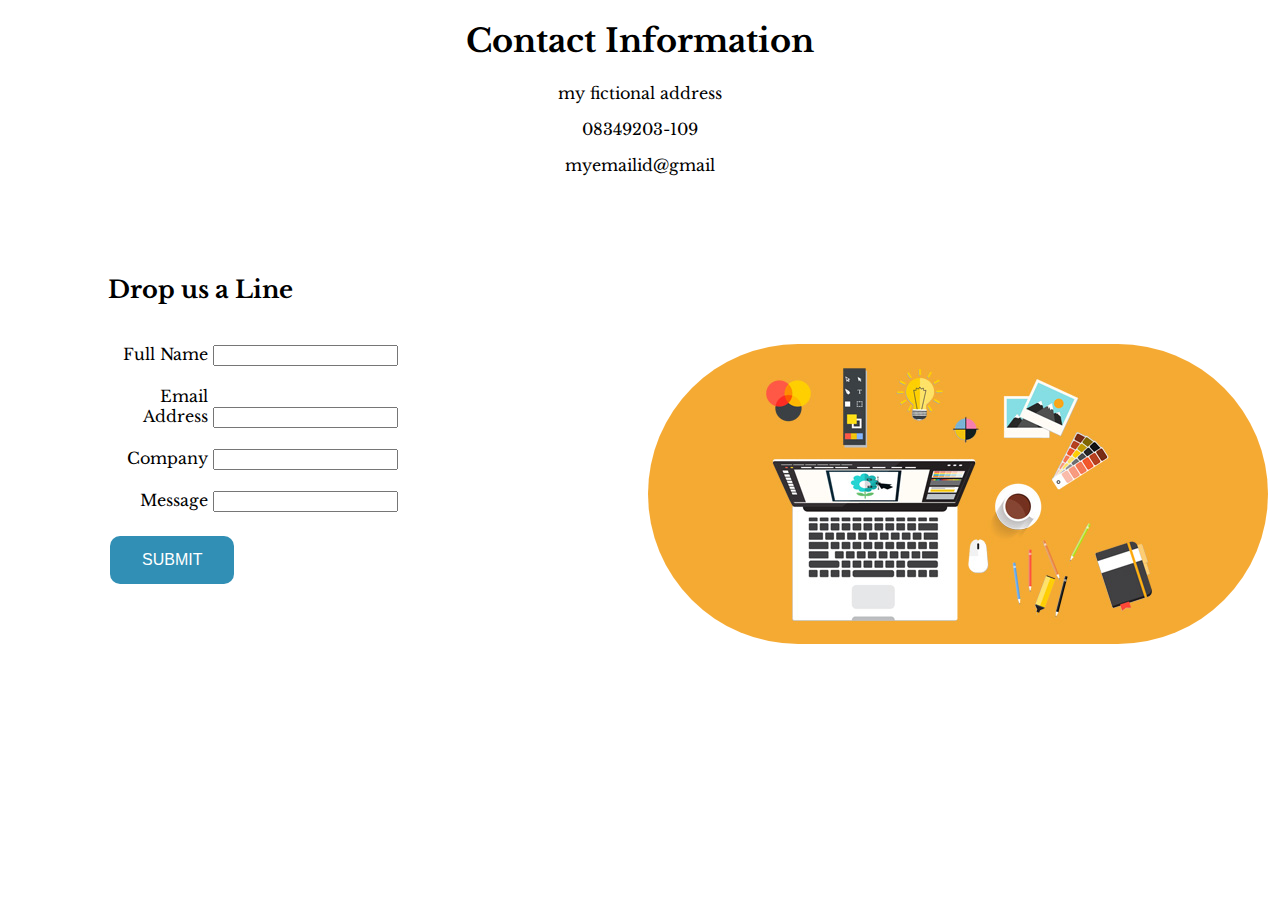
==== contactlink.html @ 2215825b "Initial commit" ====
<!DOCTYPE html>

<head>
    <meta charset="utf-8">
    <title>My CV Contact</title>
    <link rel="stylesheet" href="css/styles.css">
    <link rel="icon" href="C:/Users/Prityusha/Desktop/ppp/TinDog Start Here/TinDog Start Here/favicon_io/favicon-32x32.png">
    <link href="https://fonts.googleapis.com/css2?family=Montserrat:wght@900&family=Ubuntu&display=swap" rel="stylesheet">
    <link href="https://fonts.googleapis.com/css2?family=Libre+Baskerville:wght@700&display=swap" rel="stylesheet">

</head>

<body>
    <div class="con-page">
        <div class="contactpageinfo">
            <h1>Contact Information</h1>
            <p>my fictional address</p>
            <p>08349203-109</p>
            <p>myemailid@gmail</p>
        </div>

        <h2 class="h2dropusaline">Drop us a Line</h2>

        <div class="Formincontact">
            <form action="" method="get">
                <label for="name">Full Name</label>
                <input type="text" name="name" id="name" required>
                <br>
                <br>
                <label for="email">Email Address</label>
                <input type="email" name="email" id="email" required>
                <br>
                <br>
                <label for="company">Company</label>
                <input type="text" name="company" id="company">
                <br>
                <br>
                <label for="message">Message</label>
                <input type="text" name="message" id="message" required>
                <br>
                <br>
                <input type="submit" value="SUBMIT" class="submit">
            </form>
        </div>
        <img class="contactformimage1" src="contactform.png" alt="Contact form">

        <div class="contactdiv1"></div>
    </div>
</body>

</html>
---- css/styles.css ----
/* TITLE */

#title {
    background-color: #84a9ac;
}

body {
    /*font-family: 'Montserrat-Regular', sans-serif;*/
    font-family: 'Libre Baskerville', serif;
}

#title h1 {
    /*font-family: 'Montserrat', sans-serif;*/
    font-family: 'Libre Baskerville', serif;
    font-size: 3rem;
    line-height: 1.5;
}

#title .container-fluid {
    padding: 3% 15%;
}

#title img {
    transform: rotate(10deg);
    border-radius: 1%;
    width: 90%;
}

#title .row {
    margin-top: 4.5rem;
}

#title .row h1 {
    color: white;
}

.navbar-brand {
    font-family: 'Ubuntu';
    font-size: 2.5rem;
    font-weight: bold;
}

.nav-item {
    padding: 0 7px;
}

.nav-item {
    font-family: 'Montserrat-Light', sans-serif;
    font-size: 1rem;
}

.navbar {
    padding: 18px 0px;
}

.title-button {
    margin: 3.5rem 0 0 0;
}


/* FEATURE */

#feature {
    background-color: white;
    position: relative;
}

.feat {
    text-align: center;
    padding: 0px 0px 30px 0px;
}

#features .container-fluid {
    padding: 3% 15%;
    margin: 5% 0;
}


/* #features {
    margin: 40px 0 40px 0;
}
 */

.fa-check-circle {
    color: #ef8172;
}

.fa-check-circle:hover {
    color: darkslategrey;
}

.fa-bullseye {
    color: #ef8172;
}

.fa-bullseye:hover {
    color: darkslategrey;
}

.fa-heart {
    color: #ef8172;
}

.fa-heart:hover {
    color: darkslategrey;
}


/* testimonials */

#testimonials {
    text-align: center;
    background-color: #ef8172;
}

.test-seperate {
    padding: 3% 15%;
}

.test-h2 {
    /*font-family: 'Montserrat', sans-serif;*/
    font-family: 'Libre Baskerville', serif;
    font-size: 3rem;
    line-height: 3.5rem;
    color: white;
}

#testimonials img {
    width: 10%;
    border-radius: 100%;
    margin: 50px;
}


/* press */

#press {
    background-color: #ef8172;
    text-align: center;
    padding: 10px 0px 40px;
}

.press-img {
    width: 15%;
}

#cta {
    margin-top: 40px;
}


/*Pricing*/

#pricing .card_image {
    width: 100%;
    height: 60;
}

#pricing .project-title {
    text-align: center;
}

#pricing {
    margin-top: 80px;
    margin-bottom: 40px;
}

#cta {
    text-align: center;
}

#footer {
    text-align: center;
}

#foot {
    padding: 60px 0 60px;
    background-color: #84a9ac;
}


/*contact*/

#con-page {
    background-color: #84a9ac;
}

a.contactlink:link,
a.contactlink:visited {
    border-radius: 10px;
    background-color: #006a71;
    color: white;
    padding: 15px 25px;
    text-decoration: none;
    text-align: center;
    display: inline-block;
}

a.contactlink:hover,
a.contactlink:active {
    background-color: #d3de32;
}

.contactpageinfo {
    text-align: center;
}

.Formincontact {
    float: left;
    margin-left: 100px;
}

.Formincontact .submit {
    border-radius: 10px;
    background-color: #318fb5;
    color: white;
    border: none;
    padding: 15px 32px;
    font-size: 16px;
    margin: 4px 2px;
    cursor: pointer;
    text-align: center;
    display: inline-block;
}

.Formincontact .submit:hover {
    background-color: #005086;
}

label {
    display: inline-block;
    width: 100px;
    text-align: right;
}

.contactformimage1 {
    margin-left: 250px;
    float: left;
}

.h2dropusaline {
    margin-left: 100px;
    margin-top: 100px;
    margin-bottom: 40px;
}

.contactdiv1 {
    clear: both;
}
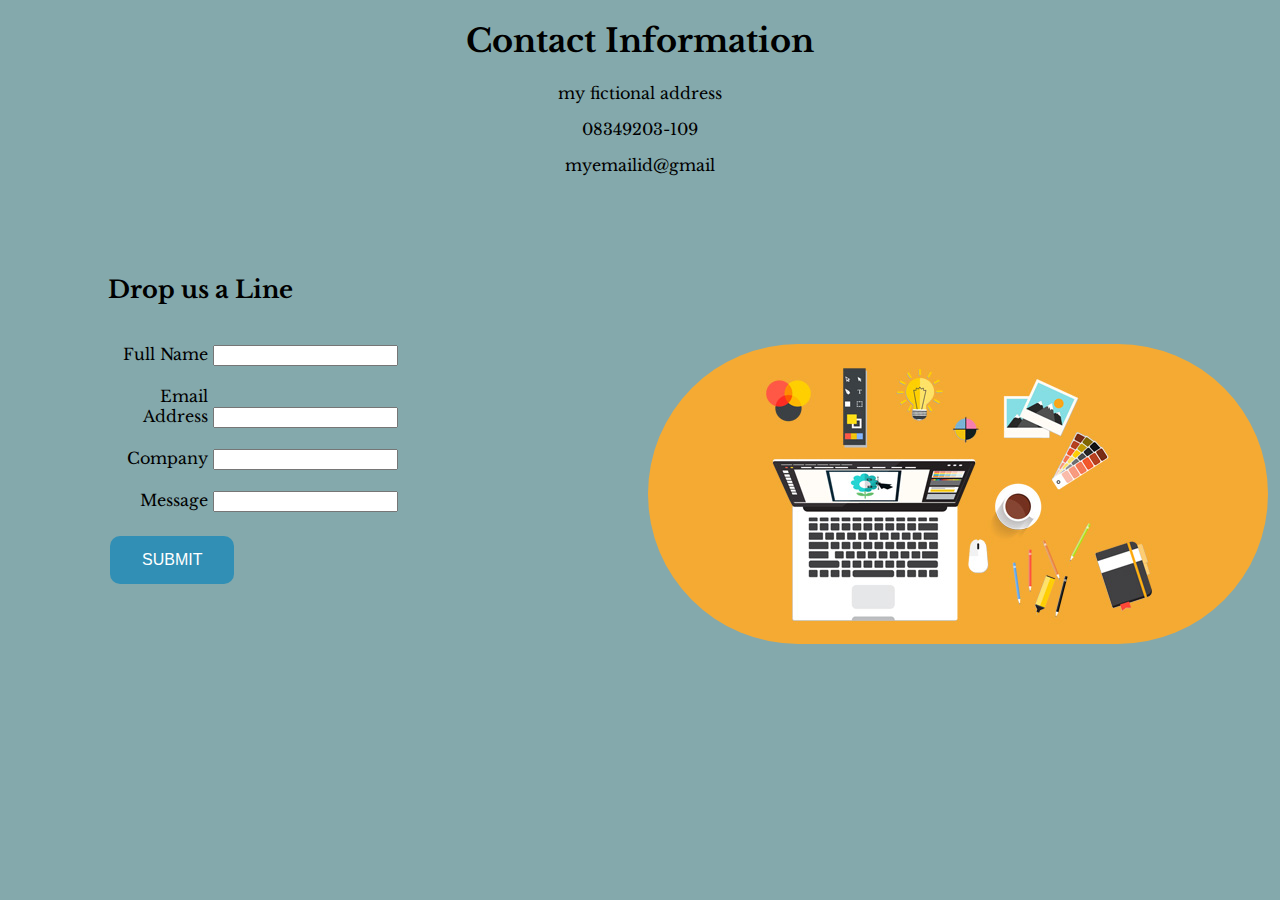
==== commit 0c0cbb26: "contact page background change" ====
--- a/contactlink.html
+++ b/contactlink.html
@@ -10,42 +10,41 @@
 
 </head>
 
-<body>
-    <div class="con-page">
-        <div class="contactpageinfo">
-            <h1>Contact Information</h1>
-            <p>my fictional address</p>
-            <p>08349203-109</p>
-            <p>myemailid@gmail</p>
-        </div>
+<body style="background-color: #84a9ac;">
 
-        <h2 class="h2dropusaline">Drop us a Line</h2>
+    <div class="contactpageinfo">
+        <h1>Contact Information</h1>
+        <p>my fictional address</p>
+        <p>08349203-109</p>
+        <p>myemailid@gmail</p>
+    </div>
 
-        <div class="Formincontact">
-            <form action="" method="get">
-                <label for="name">Full Name</label>
-                <input type="text" name="name" id="name" required>
-                <br>
-                <br>
-                <label for="email">Email Address</label>
-                <input type="email" name="email" id="email" required>
-                <br>
-                <br>
-                <label for="company">Company</label>
-                <input type="text" name="company" id="company">
-                <br>
-                <br>
-                <label for="message">Message</label>
-                <input type="text" name="message" id="message" required>
-                <br>
-                <br>
-                <input type="submit" value="SUBMIT" class="submit">
-            </form>
-        </div>
-        <img class="contactformimage1" src="contactform.png" alt="Contact form">
+    <h2 class="h2dropusaline">Drop us a Line</h2>
 
-        <div class="contactdiv1"></div>
+    <div class="Formincontact">
+        <form action="" method="get">
+            <label for="name">Full Name</label>
+            <input type="text" name="name" id="name" required>
+            <br>
+            <br>
+            <label for="email">Email Address</label>
+            <input type="email" name="email" id="email" required>
+            <br>
+            <br>
+            <label for="company">Company</label>
+            <input type="text" name="company" id="company">
+            <br>
+            <br>
+            <label for="message">Message</label>
+            <input type="text" name="message" id="message" required>
+            <br>
+            <br>
+            <input type="submit" value="SUBMIT" class="submit">
+        </form>
     </div>
+    <img class="contactformimage1" src="contactform.png" alt="Contact form">
+
+    <div class="contactdiv1"></div>
 </body>
 
 </html>--- a/css/styles.css
+++ b/css/styles.css
@@ -181,10 +181,6 @@
 
 /*contact*/
 
-#con-page {
-    background-color: #84a9ac;
-}
-
 a.contactlink:link,
 a.contactlink:visited {
     border-radius: 10px;
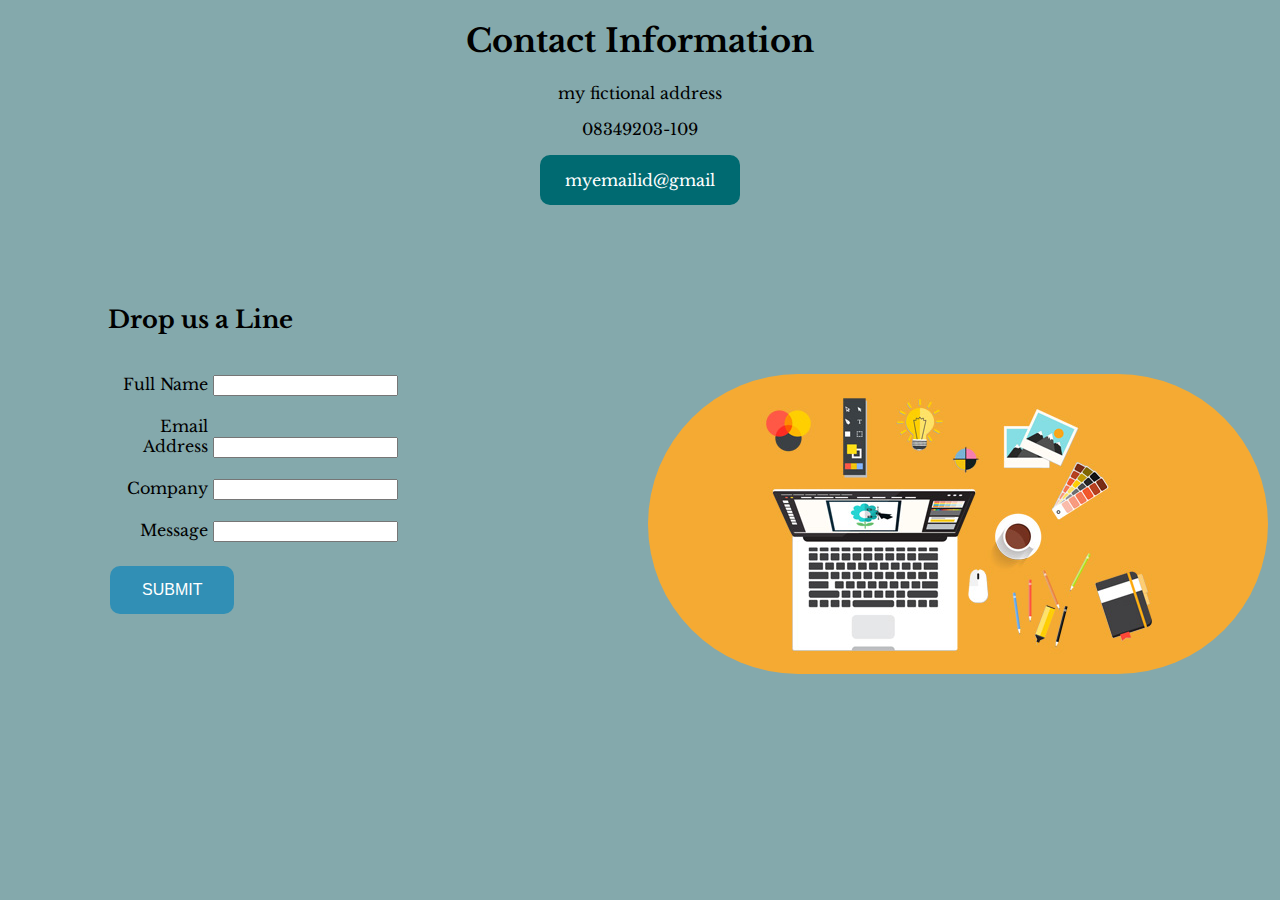
==== commit bbf7ef2c: "changed mail-id" ====
--- a/contactlink.html
+++ b/contactlink.html
@@ -16,7 +16,7 @@
         <h1>Contact Information</h1>
         <p>my fictional address</p>
         <p>08349203-109</p>
-        <p>myemailid@gmail</p>
+        <a class="contactlink" href="mailto: abc@example.com">myemailid@gmail</a>
     </div>
 
     <h2 class="h2dropusaline">Drop us a Line</h2>
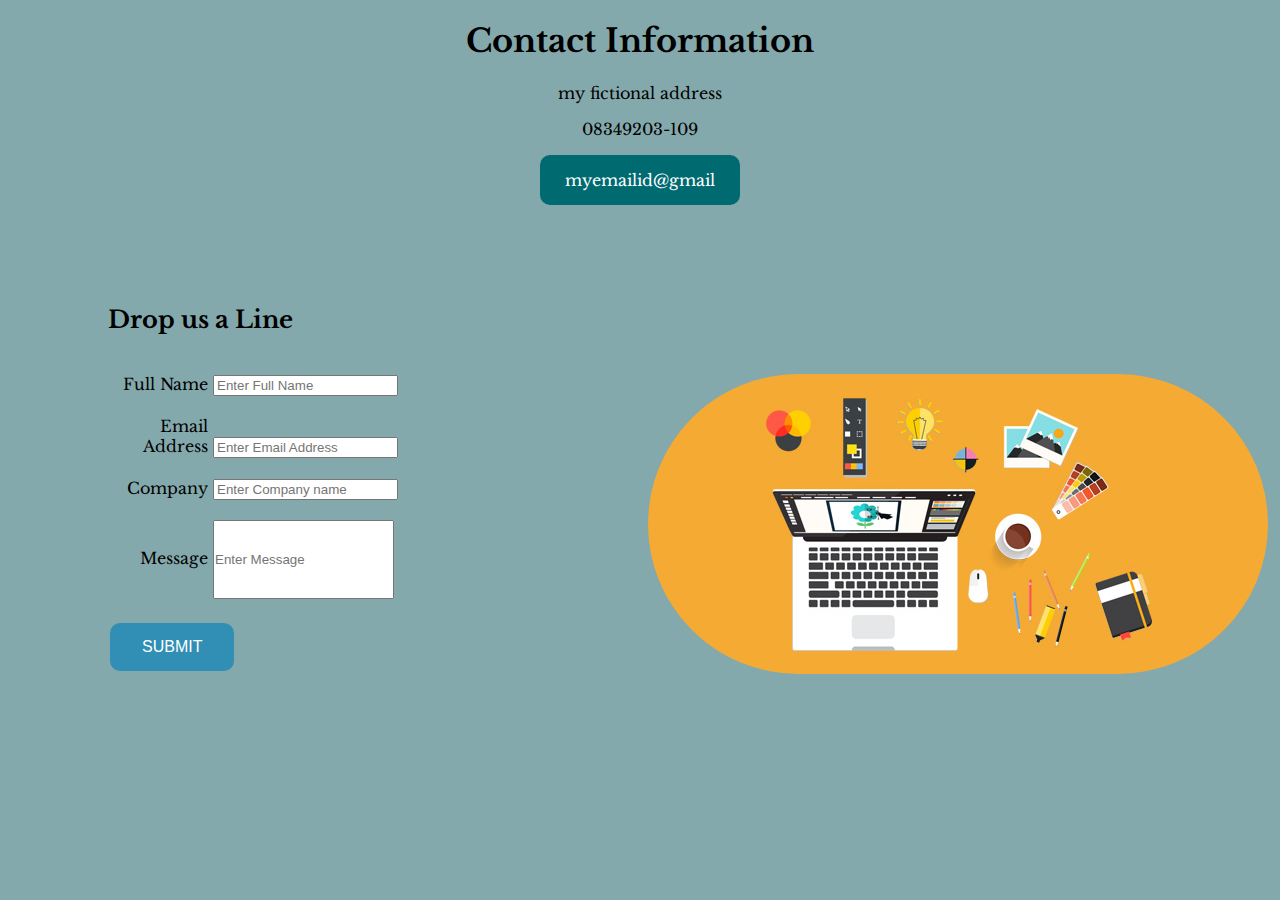
==== commit 567e6f4e: "fourth commit" ====
--- a/contactlink.html
+++ b/contactlink.html
@@ -24,19 +24,19 @@
     <div class="Formincontact">
         <form action="" method="get">
             <label for="name">Full Name</label>
-            <input type="text" name="name" id="name" required>
+            <input type="text" name="name" id="name" placeholder="Enter Full Name" required>
             <br>
             <br>
             <label for="email">Email Address</label>
-            <input type="email" name="email" id="email" required>
+            <input type="email" name="email" id="email" placeholder="Enter Email Address" required>
             <br>
             <br>
             <label for="company">Company</label>
-            <input type="text" name="company" id="company">
+            <input type="text" name="company" id="company" placeholder="Enter Company name">
             <br>
             <br>
             <label for="message">Message</label>
-            <input type="text" name="message" id="message" required>
+            <input type="text" name="message" id="message" placeholder="Enter Message" required>
             <br>
             <br>
             <input type="submit" value="SUBMIT" class="submit">
--- a/css/styles.css
+++ b/css/styles.css
@@ -223,6 +223,10 @@
     background-color: #005086;
 }
 
+.Formincontact #message {
+    padding: 30px 0;
+}
+
 label {
     display: inline-block;
     width: 100px;
